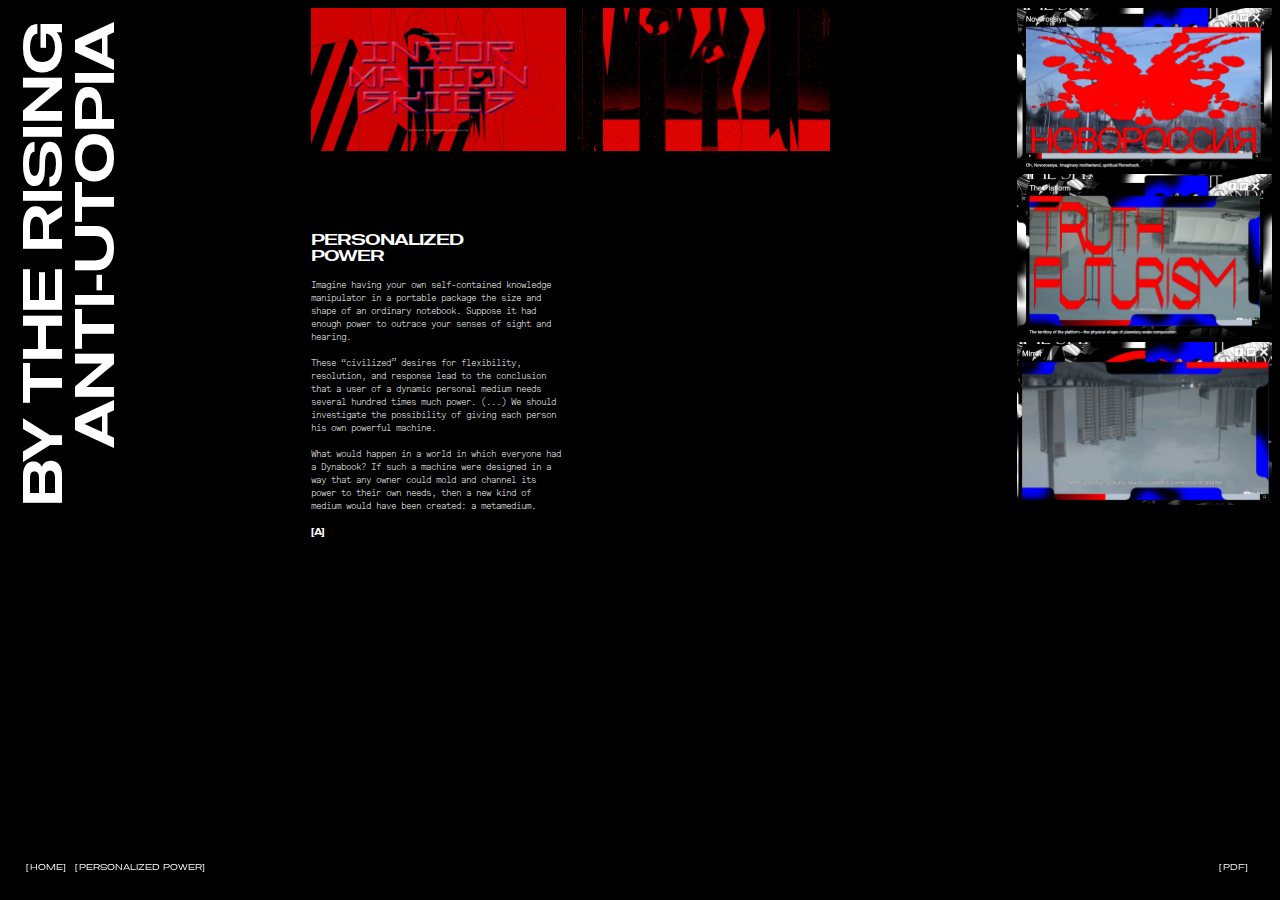
==== anti-utopia-1.html @ 2f4cb1c8 "first commit" ====
<!doctype html>

<html>
    <head>
        <meta charset="utf-8">
        <meta name="viewport" content="width=device-width, initial-scale=1.0">
        <link rel="stylesheet" href="styles.css">
    
    </head>

    <body id="anti-utopia-1">

        <div class="title-anti-utopia">
            BY THE RISING <br>ANTI-UTOPIA</br>
            <span class="title-tooltip-anti-utopia">In a dystopia, the canonical example is that of 1984. There is total surveillance. Information is gathered about everyone, and this information is used to decide who you are or how to behave. We seem detached from managing our personae in the public world, and managing how we define ourselves. The rhetoric of “Big Brother technologies” is easily—and frequently—ridiculed as “sinister conspiracies”, but the paradoxical result is that genuinely worrisome developments can seem “not so bad” simply for lacking the overt horrors of Orwell’s dystopia. Of course the perceived meaning may depend on the onlooker’s expectations, but now the cycle seems to expand—from utopias and dystopias, to the rise of anti-utopian dreams. <br></br><br><span style="font-family: 'Molde Semibold';">[A]</span>  Goldberg, Adele & Kay, Alan. (1977). Personal Dynamic Media.</br> <br><span style="font-family: 'Molde Semibold';">[B]</span>  Agre, Philip. (1994). Surveillance and Capture: Two Models of Privacy.</br>
            </span>
        </div>

        <div class="center">
            <div class="center-center">
            <img class="images-center" src="anti-utopia1.jpg">
            <img class="images-center" src="anti-utopia2.jpg">
            <span class="images-center-tooltip">Stills from the short film Information <br>Skies (2017), by Metahaven</br></span>
            </div>

            <div class="text1">
                <a class="concept-title" href="anti-utopia-2.html">Personalized <br>power</br></a> <br>Imagine having your own self-contained knowledge manipulator in a portable package the size and shape of an ordinary notebook. Suppose it had enough power to outrace your senses of sight and hearing.</br> <br>These “civilized” desires for flexibility, resolution, and response lead to the conclusion that a user of a dynamic personal medium needs several hundred times much power. (...) We should investigate the possibility of giving each person his own powerful machine.</br> <br>What would happen in a world in which everyone had a Dynabook? If such a machine were designed in a way that any owner could mold and channel its power to their own needs, then a new kind of medium would have been created: a metamedium.</br> <br><span style="font-family: 'Molde Semibold';">[A]</span></br>
            </div>
        </div>

        <div class="right">
            <img class="images-right" src="anti-utopia3.jpg">
            <img class="images-right" src="anti-utopia4.jpg">
            <img class="images-right" src="anti-utopia5.jpg">
            <span class="images-right-tooltip">Stills from the film The Sprawl: Propaganda <br>About Propaganda (2016), by Metahaven</br></span>
        </div>

        <footer>
            <a id="footer-button" href="index.html">[Home]</a>
            <a id="footer-button" href="anti-utopia-1.html">[Personalized Power]</a>
            <a id="pdf" href="https://i.ibb.co/DVjY7Kn/By-the-Rising-Anti-utopia.jpg" target="_blank">[pdf]</a>
        </footer>
        
    </body>
</html>
---- styles.css ----
@font-face {
    font-family:'Molde Semibold';
    src: url('Molde-Expanded-Semibold.ttf') format('truetype'),
    url('Molde-Expanded-Semibold.otf') format('.otf');
    font-weight: normal;
    font-style: normal;
}

@font-face {
    font-family:'Molde Regular';
    src: url('Molde-Expanded-Regular.ttf') format('truetype'),
    url('Molde-Expanded-Regular.otf') format('.otf');
    font-weight: normal;
    font-style: normal;
}

@font-face {
    font-family:'Messina Light';
    src: url('MessinaSansMono-Light.ttf') format('truetype'),
    url('MessinaSansMono-Light.otf') format('.otf');
    font-weight: normal;
    font-style: normal;
}

/**/
/**/
/*HOME PAGE*/

/*title home*/
body#index {
    background-image: url('https://i.ibb.co/TBshb9v/gif.gif');
    background-size: cover;
    margin: 0;
    height: 100%;
    overflow: hidden;
}


.title {
    width: 100%;
    padding: 20% 0;
}

.title-index {
    width: 53%;
    margin: auto;
    text-align: center;
    font-family: 'Molde Semibold';
    font-size: 70px;
    color: red;
    line-height: 60px;
    letter-spacing: -2px;
}

.title-tooltip-index {
    visibility: hidden;
    width: 722px;
    background-color: black;
    color: red;
    text-align: left;
    border-radius: 0px;
    padding: 4px 6px;

    /* Position the tooltip */
    position: absolute;
    z-index: 1;
  
    left: 50%;
    margin-left: -361px;
  
    font-family: 'Messina Light';
    letter-spacing: -1px;
    font-size: 12px;
    line-height: 15px;
}

.title-index:hover .title-tooltip-index {
    visibility: visible;
  }


/*buttons index*/
#button1 {
    margin-top: -75px;
    transform: rotate(-90deg);
    text-align: center;
    text-transform: uppercase;
    font-family: 'Molde Semibold';
    font-size: 13px;
    color: red;
    float: left;
    text-decoration: none;
}

#button1:hover {
    color: white;
}

#button2 {
    margin-top: -75px;
    transform: rotate(-90deg);
    text-align: center;
    text-transform: uppercase;
    font-family: 'Molde Semibold';
    font-size: 13px;
    color: red;
    float: right;
    text-decoration: none;
}

#button2:hover {
    color: white;
}



/**/
/**/
/*ANTI-UTOPIA 1*/
body#anti-utopia-1 {
    background-color: black;
    overflow: hidden;
}

/*column 1*/
.title-anti-utopia {
    width: 8%;
    float: left;
    padding-bottom: 1.2%;
    padding-right: 1%;
    font-family: 'Molde Semibold';
    font-size: 54px;
    text-align: right;
    color: white;
    line-height: 52px;
    letter-spacing: -2px;
    writing-mode: vertical-rl;
    transform: rotate(180deg);
}

.title-tooltip-anti-utopia {
    visibility: hidden;
    color: red;
    background-color: black;
    border-radius: 0px;
    padding: 4px 6px;
    text-align: left;
    width: 700px;
    writing-mode: horizontal-tb;
    transform: rotate(180deg);

    font-family: 'Messina Light';
    font-size: 11px;
    line-height: 14px;
    letter-spacing: -1px;
}

.title-anti-utopia:hover .title-tooltip-anti-utopia {
    visibility: visible;
}

.title-anti-utopia:hover {
    color: red;
}

/*column 2*/
.center {
    width: 42%;
    float: left;
    margin-left: 15%;
    line-height: 12px;

}

.images-center {
    width: 48%;
    height: auto;
    margin-right: 1%;
    margin-bottom: 1%;
}

.images-center-tooltip {
    visibility: hidden;
    color: red;
    background-color: black;
    border-radius: 0px;
    font-family: 'Messina Light';
    font-size: 9px;
    line-height: 12px;
    letter-spacing: -1px;
}

.center-center:hover .images-center-tooltip {
    visibility: visible;
}

.concept-title {
    font-family: 'Molde Semibold';
    font-size: 16px;
    line-height: 16px;
    text-transform: uppercase;
    text-decoration: none;
    color: white;
}

.concept-title:hover {
    color: red;
}

.text1 {
    width: 48%;
    margin-top: 9%;
    color: white;
    font-family: 'Messina Light';
    font-size: 9px;
    line-height: 13px;
    letter-spacing: -1px;
}

/*column 3*/
.right {
    width: 20.16%;
    float: right;
    line-height: 12px;
}

.images-right {
    width: 100%;
    margin-bottom: 1%;
}

.images-right-tooltip {
    visibility: hidden;
    color: red;
    background-color: black;
    border-radius: 0px;
    font-family: 'Messina Light';
    font-size: 9px;
    line-height: 12px;
    letter-spacing: -1px;
}

.right:hover .images-right-tooltip {
    visibility: visible;
}



/**/
/**/
/*ANTI-UTOPIA 2*/
body#anti-utopia-2 {
    background-color: black;
    overflow: hidden;
}

/*column 2*/
.center2 {
    width: 20.16%;
    float: left;
    margin-top: 17%;
    margin-left: 28%;
    color: white;
    font-family: 'Messina Light';
    font-size: 9px;
    line-height: 13px;
    letter-spacing: -1px;
}

/*column 3*/
.right2 {
    width: 20.16%;
    float: right;
    margin-top: 24%;
    line-height: 12px;
}

.images-right-2 {
    width: 100%;
    margin-bottom: 1%;
}

.images-right-2-tooltip {
    visibility: hidden;
    color: red;
    background-color: black;
    border-radius: 0px;
    font-family: 'Messina Light';
    font-size: 9px;
    line-height: 12px;
    letter-spacing: -1px;
}

.right2:hover .images-right-2-tooltip {
    visibility: visible;
}



/**/
/**/
/*ANTI-UTOPIA 3*/
body#anti-utopia-3 {
    background-color: black;
    overflow: hidden;
}

/*column 2*/
.center3 {
    width: 20.16%;
    float: left;
    margin-left: 28%;
    line-height: 12px;
}

.images-center-3 {
    width: 100%;
    margin-bottom: 1%;
}

.images-center-3-tooltip {
    visibility: hidden;
    color: red;
    background-color: black;
    border-radius: 0px;
    font-family: 'Messina Light';
    font-size: 9px;
    line-height: 12px;
    letter-spacing: -1px;
}

.center3:hover .images-center-3-tooltip {
    visibility: visible;
}

/*column 3*/
.center3emeio {
    width: 20.16%;
    float: left;
    margin-top: 25%;
    margin-left: 0.5%;
    color: white;
    font-family: 'Messina Light';
    font-size: 9px;
    line-height: 13px;
    letter-spacing: -1px;
}

/*column 4*/
.right3 {
    width: 20.16%;
    float: right;
    margin-top: 25%;
    margin-right: 1%;
    color: white;
    font-family: 'Messina Light';
    font-size: 9px;
    line-height: 13px;
    letter-spacing: -1px;
}



/**/
/**/
/*ANTI-UTOPIA 4*/
body#anti-utopia-4 {
    background-color: black;
    overflow: hidden;
}

/*column 2*/
.center4 {
    width: 20.16%;
    float: left;
    margin-top: 20%;
    margin-left: 48.66%;
    color: white;
    font-family: 'Messina Light';
    font-size: 9px;
    line-height: 13px;
    letter-spacing: -1px;
}

/*column 3*/
.right4 {
    width: 20.16%;
    float: right;
    margin-top: 20%;
    line-height: 12px;
}

.images-right-4 {
    width: 100%;
    margin-bottom: 1%;
}

.images-right-4-tooltip {
    visibility: hidden;
    color: red;
    background-color: black;
    border-radius: 0px;
    font-family: 'Messina Light';
    font-size: 9px;
    line-height: 12px;
    letter-spacing: -1px;
}

.right4:hover .images-right-4-tooltip {
    visibility: visible;
}



/**/
/**/
/*DYSTOPIAS 1*/
body#dystopias-1 {
    background-color: black;
    overflow: hidden;
}

/*column 2*/
.center5 {
    width: 20.16%;
    margin-left: 15%;
    float: left;
    line-height: 12px;
}

.images-center-5 {
    width: 100%;
    margin-bottom: 1%;
}

.images-center-5-tooltip {
    visibility: hidden;
    color: red;
    background-color: black;
    border-radius: 0px;
    font-family: 'Messina Light';
    font-size: 9px;
    line-height: 12px;
    letter-spacing: -1px;
}

.center5:hover .images-center-5-tooltip {
    visibility: visible;
}

/*column 3*/
.center5emeio {
    width: 20.16%;
    float: left;
    margin-top: 16.5%;
    margin-left: 0.5%;
    color: white;
    font-family: 'Messina Light';
    font-size: 9px;
    line-height: 13px;
    letter-spacing: -1px;
}

/*column 4*/
.right5 {
    width: 20.16%;
    float: right;
    line-height: 12px;
}

.images-right-5 {
    width: 100%;
    margin-bottom: 1%;
}

.images-right-5-tooltip {
    visibility: hidden;
    color: red;
    background-color: black;
    border-radius: 0px;
    font-family: 'Messina Light';
    font-size: 9px;
    line-height: 12px;
    letter-spacing: -1px;
}

.right5:hover .images-right-5-tooltip {
    visibility: visible;
}



/**/
/**/
/*DYSTOPIAS 2*/
body#dystopias-2 {
    background-color: black;
    overflow: hidden;
}

/*column 2*/
.center6 {
    width: 20.16%;
    margin-top: 24%;
    margin-left: 28%;
    float: left;
    line-height: 12px;
}

.images-center-6 {
    width: 100%;
    margin-bottom: 1%;
}

.images-center-6-tooltip {
    visibility: hidden;
    color: red;
    background-color: black;
    border-radius: 0px;
    font-family: 'Messina Light';
    font-size: 9px;
    line-height: 12px;
    letter-spacing: -1px;
}

.center6:hover .images-center-6-tooltip {
    visibility: visible;
}

/*column 3*/
.center6emeio {
    width: 20.16%;
    float: left;
    margin-top: 24%;
    margin-left: 0.5%;
    color: white;
    font-family: 'Messina Light';
    font-size: 9px;
    line-height: 13px;
    letter-spacing: -1px;
}

/*column 4*/
.right6 {
    width: 20.16%;
    float: right;
    margin-top: 24%;
    margin-right: 1%;
    color: white;
    font-family: 'Messina Light';
    font-size: 9px;
    line-height: 13px;
    letter-spacing: -1px;
}



/**/
/**/
/*DYSTOPIAS 3*/
body#dystopias-3 {
    background-color: black;
    overflow: hidden;
}

/*column 2*/
.center7 {
    width: 20.16%;
    float: left;
    margin-left: 28%;
    color: white;
    font-family: 'Messina Light';
    font-size: 9px;
    line-height: 13px;
    letter-spacing: -1px;
}

/*column 3*/
.center7emeio {
    width: 20.16%;
    float: left;
    margin-top: 18%;
    margin-left: 0.5%;
    color: white;
    font-family: 'Messina Light';
    font-size: 9px;
    line-height: 13px;
    letter-spacing: -1px;
}

/*column 4*/
.right7 {
    width: 20.16%;
    float: right;
    line-height: 12px;
    margin-top: 18.5%;
}

.images-right-7 {
    width: 100%;
    margin-bottom: 1%;
}

.images-right-7-tooltip {
    visibility: hidden;
    color: red;
    background-color: black;
    border-radius: 0px;
    font-family: 'Messina Light';
    font-size: 9px;
    line-height: 12px;
    letter-spacing: -1px;
}

.right7:hover .images-right-7-tooltip {
    visibility: visible;
}



/**/
/**/
/*DYSTOPIAS 4*/
body#dystopias-4 {
    background-color: black;
    overflow: hidden;
}

/*column 2*/
.center8 {
    width: 20.16%;
    margin-left: 15%;
    float: left;
    line-height: 12px;
}

.images-center-8 {
    width: 100%;
    margin-bottom: 1%;
}

.images-center-8-tooltip {
    visibility: hidden;
    color: red;
    background-color: black;
    border-radius: 0px;
    font-family: 'Messina Light';
    font-size: 9px;
    line-height: 12px;
    letter-spacing: -1px;
}

.center8:hover .images-center-8-tooltip {
    visibility: visible;
}

/*column 3*/
.center8emeio {
    width: 20.16%;
    float: left;
    margin-top: 29.5%;
    margin-left: 14%;
    color: white;
    font-family: 'Messina Light';
    font-size: 9px;
    line-height: 13px;
    letter-spacing: -1px;
}

/*column 4*/
.right8 {
    width: 20.16%;
    float: right;
    line-height: 12px;
    margin-top: 18%;
}

.images-right-8 {
    width: 100%;
    margin-bottom: 1%;
}

.images-right-8-tooltip {
    visibility: hidden;
    color: red;
    background-color: black;
    border-radius: 0px;
    font-family: 'Messina Light';
    font-size: 9px;
    line-height: 12px;
    letter-spacing: -1px;
}

.right8:hover .images-right-8-tooltip {
    visibility: visible;
}



/**/
/**/
/*FOOTER*/
footer {
    width: 100%;
    position: fixed;
    bottom: 3%;
    left: 1.5%;
    font-family: 'Molde Regular';
    font-size: 8px;
    color: white;
    text-transform: uppercase;
}

#footer-button {
    text-decoration: none;
    color: white;
    margin-left: 0.5%;
}

#footer-button:hover {
    color: red;
}

#pdf {
    float: right;
    margin-right: 4%;
    text-align: right;
    color: white;
    text-decoration: none;
}

#pdf:hover {
    color: red;
}



/**/
/**/
/*MEDIA QUERIES*/
@media screen and (max-width: 750px) {
    .title {
        padding: 40% 0;
    }

    .title-index {
      font-size: 40px;
      line-height: 40px;
    }

    .title-tooltip-index {
        width: 320px;
        margin-left: -160px;
    }
  }

  @media screen and (max-width: 850px) {
    .title-tooltip-anti-utopia {
        width: 300px;
    }
  }
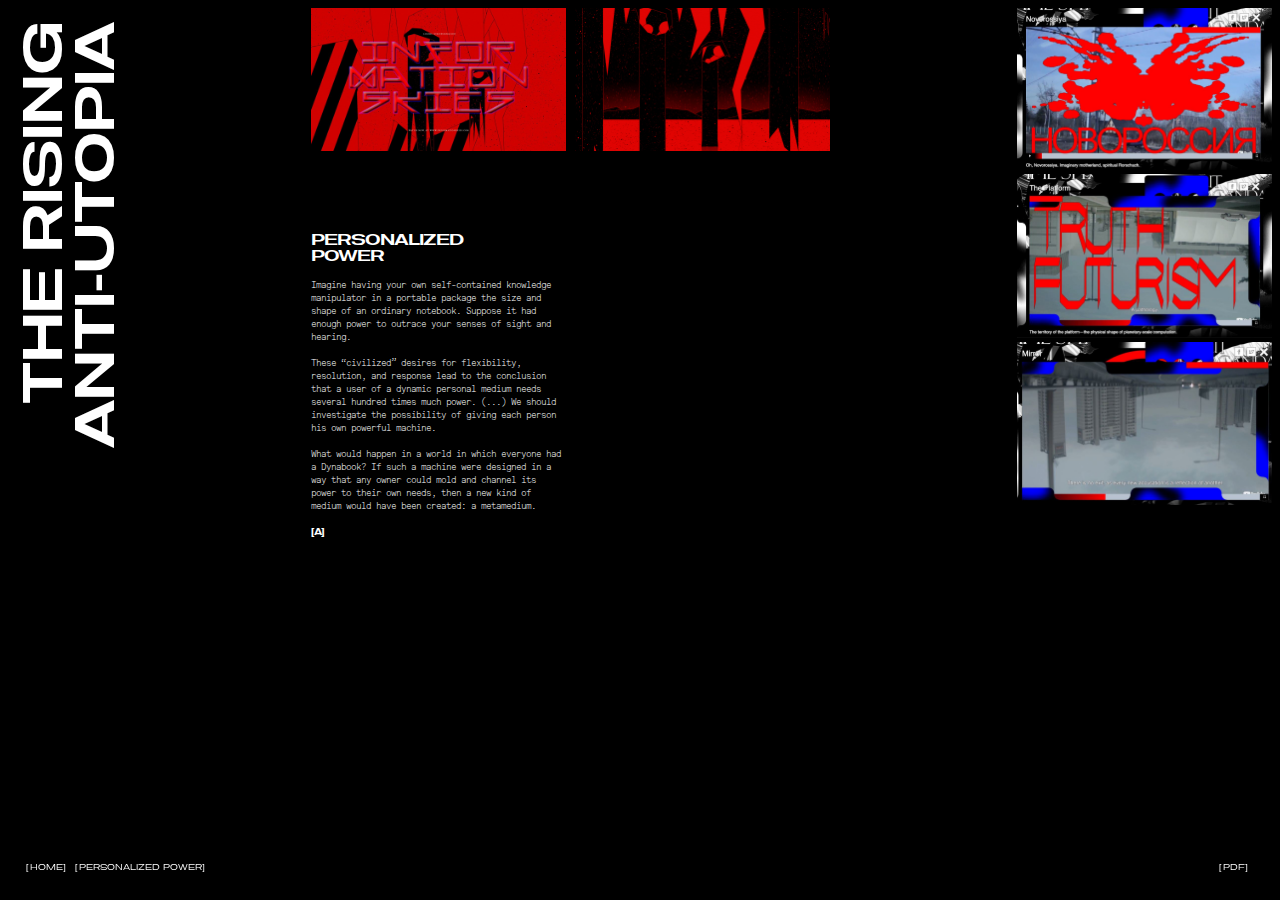
==== commit 6eccdcd7: "second" ====
--- a/anti-utopia-1.html
+++ b/anti-utopia-1.html
@@ -11,7 +11,7 @@
     <body id="anti-utopia-1">
 
         <div class="title-anti-utopia">
-            BY THE RISING <br>ANTI-UTOPIA</br>
+            THE RISING <br>ANTI-UTOPIA</br>
             <span class="title-tooltip-anti-utopia">In a dystopia, the canonical example is that of 1984. There is total surveillance. Information is gathered about everyone, and this information is used to decide who you are or how to behave. We seem detached from managing our personae in the public world, and managing how we define ourselves. The rhetoric of “Big Brother technologies” is easily—and frequently—ridiculed as “sinister conspiracies”, but the paradoxical result is that genuinely worrisome developments can seem “not so bad” simply for lacking the overt horrors of Orwell’s dystopia. Of course the perceived meaning may depend on the onlooker’s expectations, but now the cycle seems to expand—from utopias and dystopias, to the rise of anti-utopian dreams. <br></br><br><span style="font-family: 'Molde Semibold';">[A]</span>  Goldberg, Adele & Kay, Alan. (1977). Personal Dynamic Media.</br> <br><span style="font-family: 'Molde Semibold';">[B]</span>  Agre, Philip. (1994). Surveillance and Capture: Two Models of Privacy.</br>
             </span>
         </div>
--- a/styles.css
+++ b/styles.css
@@ -46,9 +46,9 @@
     margin: auto;
     text-align: center;
     font-family: 'Molde Semibold';
-    font-size: 70px;
-    color: red;
-    line-height: 60px;
+    font-size: 65px;
+    color: red;
+    line-height: 55px;
     letter-spacing: -2px;
 }
 
@@ -258,7 +258,7 @@
 .center2 {
     width: 20.16%;
     float: left;
-    margin-top: 17%;
+    margin-top: 1%;
     margin-left: 28%;
     color: white;
     font-family: 'Messina Light';
@@ -373,7 +373,7 @@
 .center4 {
     width: 20.16%;
     float: left;
-    margin-top: 20%;
+    margin-top: 1%;
     margin-left: 48.66%;
     color: white;
     font-family: 'Messina Light';
@@ -758,4 +758,22 @@
     .title-tooltip-anti-utopia {
         width: 300px;
     }
+  }
+
+  @media screen and (max-width: 850px) {
+    body#dystopias-2 {
+        overflow: scroll;
+    }
+
+    body#dystopias-3 {
+        overflow: scroll;
+    }
+
+    body#anti-utopia-3 {
+        overflow: scroll;
+    }
+
+    body#anti-utopia-4 {
+        overflow: scroll;
+    }
   }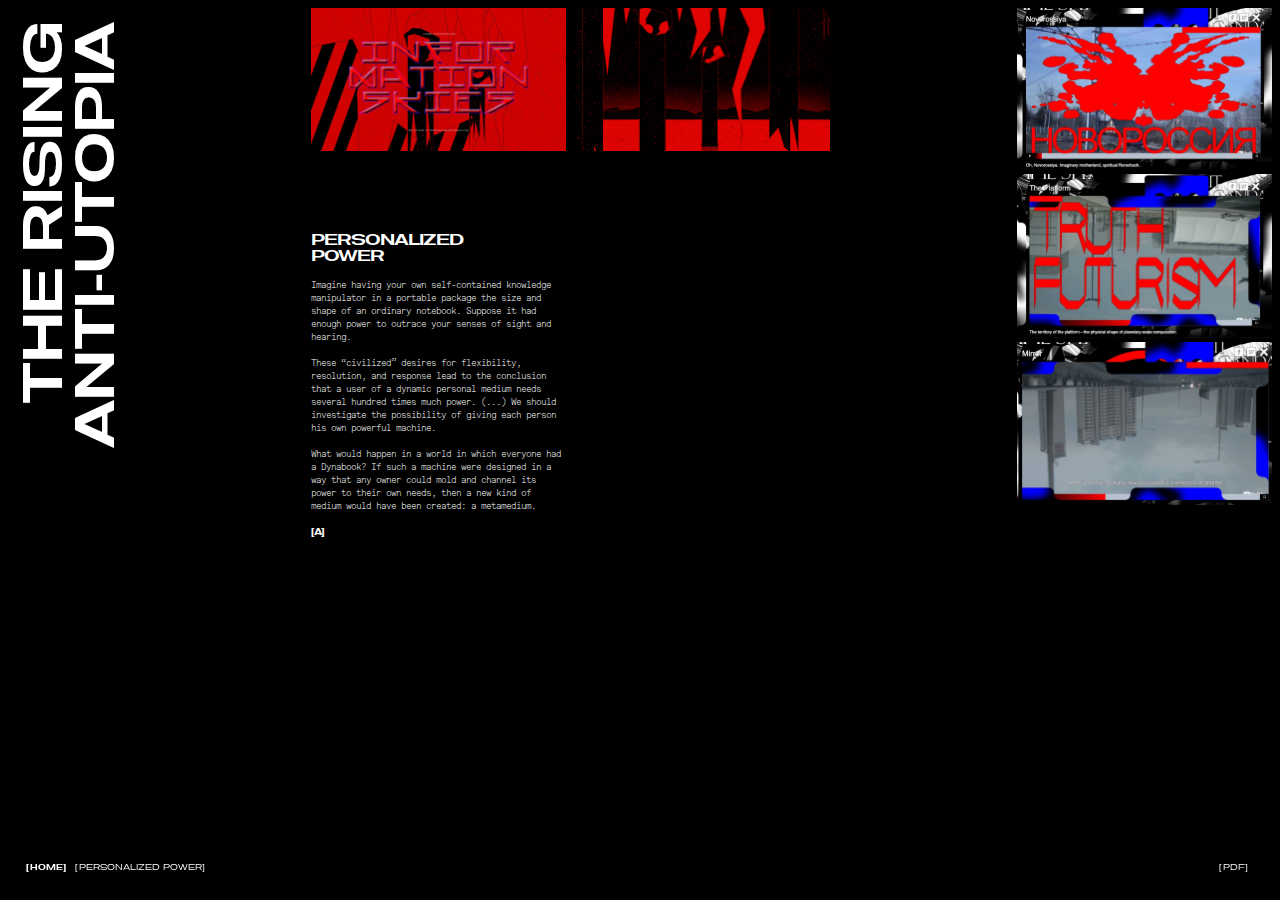
==== commit 759088cb: "4" ====
--- a/anti-utopia-1.html
+++ b/anti-utopia-1.html
@@ -36,9 +36,9 @@
         </div>
 
         <footer>
-            <a id="footer-button" href="index.html">[Home]</a>
+            <a id="home" href="index.html">[Home]</a>
             <a id="footer-button" href="anti-utopia-1.html">[Personalized Power]</a>
-            <a id="pdf" href="https://i.ibb.co/DVjY7Kn/By-the-Rising-Anti-utopia.jpg" target="_blank">[pdf]</a>
+            <a id="pdf" href="https://i.ibb.co/GV8TdT9/The-Rising-Anti-utopia.jpg" target="_blank">[pdf]</a>
         </footer>
         
     </body>
--- a/styles.css
+++ b/styles.css
@@ -54,7 +54,7 @@
 
 .title-tooltip-index {
     visibility: hidden;
-    width: 722px;
+    width: 675px;
     background-color: black;
     color: red;
     text-align: left;
@@ -66,7 +66,7 @@
     z-index: 1;
   
     left: 50%;
-    margin-left: -361px;
+    margin-left: -338px;
   
     font-family: 'Messina Light';
     letter-spacing: -1px;
@@ -119,7 +119,6 @@
 /*ANTI-UTOPIA 1*/
 body#anti-utopia-1 {
     background-color: black;
-    overflow: hidden;
 }
 
 /*column 1*/
@@ -145,7 +144,7 @@
     border-radius: 0px;
     padding: 4px 6px;
     text-align: left;
-    width: 700px;
+    width: 680px;
     writing-mode: horizontal-tb;
     transform: rotate(180deg);
 
@@ -251,7 +250,6 @@
 /*ANTI-UTOPIA 2*/
 body#anti-utopia-2 {
     background-color: black;
-    overflow: hidden;
 }
 
 /*column 2*/
@@ -302,7 +300,6 @@
 /*ANTI-UTOPIA 3*/
 body#anti-utopia-3 {
     background-color: black;
-    overflow: hidden;
 }
 
 /*column 2*/
@@ -417,7 +414,6 @@
 /*DYSTOPIAS 1*/
 body#dystopias-1 {
     background-color: black;
-    overflow: hidden;
 }
 
 /*column 2*/
@@ -495,7 +491,6 @@
 /*DYSTOPIAS 2*/
 body#dystopias-2 {
     background-color: black;
-    overflow: hidden;
 }
 
 /*column 2*/
@@ -560,7 +555,6 @@
 /*DYSTOPIAS 3*/
 body#dystopias-3 {
     background-color: black;
-    overflow: hidden;
 }
 
 /*column 2*/
@@ -579,7 +573,7 @@
 .center7emeio {
     width: 20.16%;
     float: left;
-    margin-top: 18%;
+    margin-top: 17.5%;
     margin-left: 0.5%;
     color: white;
     font-family: 'Messina Light';
@@ -658,7 +652,7 @@
 .center8emeio {
     width: 20.16%;
     float: left;
-    margin-top: 29.5%;
+    margin-top: 17%;
     margin-left: 14%;
     color: white;
     font-family: 'Messina Light';
@@ -717,6 +711,17 @@
     margin-left: 0.5%;
 }
 
+#home {
+    text-decoration: none;
+    color: white;
+    margin-left: 0.5%;
+    font-family: 'Molde Semibold';
+}
+
+#home:hover {
+    color: red;
+}
+
 #footer-button:hover {
     color: red;
 }
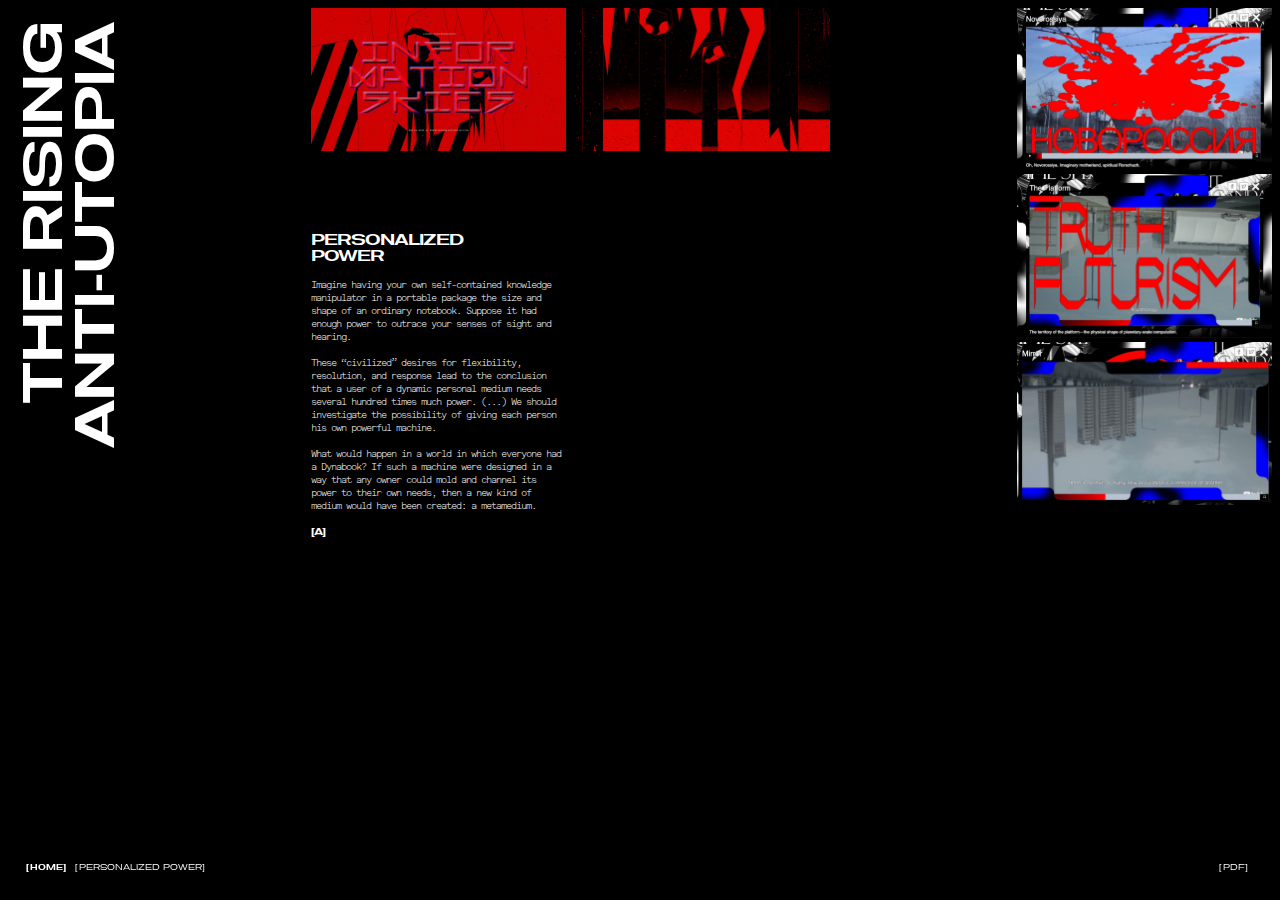
==== commit f964829e: "9" ====
--- a/anti-utopia-1.html
+++ b/anti-utopia-1.html
@@ -5,6 +5,7 @@
         <meta charset="utf-8">
         <meta name="viewport" content="width=device-width, initial-scale=1.0">
         <link rel="stylesheet" href="styles.css">
+        <title>The Rising Anti-utopia</title>
     
     </head>
 
@@ -12,7 +13,7 @@
 
         <div class="title-anti-utopia">
             THE RISING <br>ANTI-UTOPIA</br>
-            <span class="title-tooltip-anti-utopia">In a dystopia, the canonical example is that of 1984. There is total surveillance. Information is gathered about everyone, and this information is used to decide who you are or how to behave. We seem detached from managing our personae in the public world, and managing how we define ourselves. The rhetoric of “Big Brother technologies” is easily—and frequently—ridiculed as “sinister conspiracies”, but the paradoxical result is that genuinely worrisome developments can seem “not so bad” simply for lacking the overt horrors of Orwell’s dystopia. Of course the perceived meaning may depend on the onlooker’s expectations, but now the cycle seems to expand—from utopias and dystopias, to the rise of anti-utopian dreams. <br></br><br><span style="font-family: 'Molde Semibold';">[A]</span>  Goldberg, Adele & Kay, Alan. (1977). Personal Dynamic Media.</br> <br><span style="font-family: 'Molde Semibold';">[B]</span>  Agre, Philip. (1994). Surveillance and Capture: Two Models of Privacy.</br>
+            <span class="title-tooltip-anti-utopia">In a dystopia, the canonical example is that of 1984. There is total surveillance. Information is gathered about everyone, and this information is used to decide who you are or how to behave. We seem detached from managing our personae in the public world, and managing how we define ourselves. The rhetoric of “Big Brother technologies” is easily—and frequently—ridiculed as “sinister conspiracies”, but the paradoxical result is that genuinely worrisome developments can seem “not so bad” simply for lacking the overt horrors of Orwell’s dystopia. Of course the perceived meaning may depend on the onlooker’s expectations, but now the cycle seems to expand—from utopias and dystopias, to the rise of anti-utopian dreams. <br></br><br><span class="reference"><span style="font-family: 'Molde Semibold';">[A]</span>  Goldberg, Adele & Kay, Alan. (1977). Personal Dynamic Media.</br> <br><span style="font-family: 'Molde Semibold';">[B]</span>  Agre, Philip. (1994). Surveillance and Capture: Two Models of Privacy.</span></br>
             </span>
         </div>
 
--- a/styles.css
+++ b/styles.css
@@ -144,22 +144,26 @@
     border-radius: 0px;
     padding: 4px 6px;
     text-align: left;
-    width: 680px;
+    width: 640px;
     writing-mode: horizontal-tb;
     transform: rotate(180deg);
 
     font-family: 'Messina Light';
+    font-size: 12px;
+    line-height: 15px;
+    letter-spacing: -1px;
+}
+
+.title-anti-utopia:hover .title-tooltip-anti-utopia {
+    visibility: visible;
+}
+
+.title-anti-utopia:hover {
+    color: red;
+}
+
+.reference {
     font-size: 11px;
-    line-height: 14px;
-    letter-spacing: -1px;
-}
-
-.title-anti-utopia:hover .title-tooltip-anti-utopia {
-    visibility: visible;
-}
-
-.title-anti-utopia:hover {
-    color: red;
 }
 
 /*column 2*/
@@ -184,8 +188,8 @@
     background-color: black;
     border-radius: 0px;
     font-family: 'Messina Light';
-    font-size: 9px;
-    line-height: 12px;
+    font-size: 10px;
+    line-height: 13px;
     letter-spacing: -1px;
 }
 
@@ -211,7 +215,7 @@
     margin-top: 9%;
     color: white;
     font-family: 'Messina Light';
-    font-size: 9px;
+    font-size: 10px;
     line-height: 13px;
     letter-spacing: -1px;
 }
@@ -234,8 +238,8 @@
     background-color: black;
     border-radius: 0px;
     font-family: 'Messina Light';
-    font-size: 9px;
-    line-height: 12px;
+    font-size: 10px;
+    line-height: 13px;
     letter-spacing: -1px;
 }
 
@@ -260,7 +264,7 @@
     margin-left: 28%;
     color: white;
     font-family: 'Messina Light';
-    font-size: 9px;
+    font-size: 10px;
     line-height: 13px;
     letter-spacing: -1px;
 }
@@ -284,8 +288,8 @@
     background-color: black;
     border-radius: 0px;
     font-family: 'Messina Light';
-    font-size: 9px;
-    line-height: 12px;
+    font-size: 10px;
+    line-height: 13px;
     letter-spacing: -1px;
 }
 
@@ -321,8 +325,8 @@
     background-color: black;
     border-radius: 0px;
     font-family: 'Messina Light';
-    font-size: 9px;
-    line-height: 12px;
+    font-size: 10px;
+    line-height: 13px;
     letter-spacing: -1px;
 }
 
@@ -334,11 +338,11 @@
 .center3emeio {
     width: 20.16%;
     float: left;
-    margin-top: 25%;
+    margin-top: 22.5%;
     margin-left: 0.5%;
     color: white;
     font-family: 'Messina Light';
-    font-size: 9px;
+    font-size: 10px;
     line-height: 13px;
     letter-spacing: -1px;
 }
@@ -347,11 +351,11 @@
 .right3 {
     width: 20.16%;
     float: right;
-    margin-top: 25%;
+    margin-top: 22.5%;
     margin-right: 1%;
     color: white;
     font-family: 'Messina Light';
-    font-size: 9px;
+    font-size: 10px;
     line-height: 13px;
     letter-spacing: -1px;
 }
@@ -363,7 +367,6 @@
 /*ANTI-UTOPIA 4*/
 body#anti-utopia-4 {
     background-color: black;
-    overflow: hidden;
 }
 
 /*column 2*/
@@ -374,7 +377,7 @@
     margin-left: 48.66%;
     color: white;
     font-family: 'Messina Light';
-    font-size: 9px;
+    font-size: 10px;
     line-height: 13px;
     letter-spacing: -1px;
 }
@@ -398,8 +401,8 @@
     background-color: black;
     border-radius: 0px;
     font-family: 'Messina Light';
-    font-size: 9px;
-    line-height: 12px;
+    font-size: 10px;
+    line-height: 13px;
     letter-spacing: -1px;
 }
 
@@ -435,8 +438,8 @@
     background-color: black;
     border-radius: 0px;
     font-family: 'Messina Light';
-    font-size: 9px;
-    line-height: 12px;
+    font-size: 10px;
+    line-height: 13px;
     letter-spacing: -1px;
 }
 
@@ -448,11 +451,11 @@
 .center5emeio {
     width: 20.16%;
     float: left;
-    margin-top: 16.5%;
+    margin-top: 14.7%;
     margin-left: 0.5%;
     color: white;
     font-family: 'Messina Light';
-    font-size: 9px;
+    font-size: 10px;
     line-height: 13px;
     letter-spacing: -1px;
 }
@@ -475,8 +478,8 @@
     background-color: black;
     border-radius: 0px;
     font-family: 'Messina Light';
-    font-size: 9px;
-    line-height: 12px;
+    font-size: 10px;
+    line-height: 13px;
     letter-spacing: -1px;
 }
 
@@ -496,7 +499,7 @@
 /*column 2*/
 .center6 {
     width: 20.16%;
-    margin-top: 24%;
+    margin-top: 21%;
     margin-left: 28%;
     float: left;
     line-height: 12px;
@@ -513,8 +516,8 @@
     background-color: black;
     border-radius: 0px;
     font-family: 'Messina Light';
-    font-size: 9px;
-    line-height: 12px;
+    font-size: 10px;
+    line-height: 13px;
     letter-spacing: -1px;
 }
 
@@ -526,11 +529,11 @@
 .center6emeio {
     width: 20.16%;
     float: left;
-    margin-top: 24%;
+    margin-top: 21%;
     margin-left: 0.5%;
     color: white;
     font-family: 'Messina Light';
-    font-size: 9px;
+    font-size: 10px;
     line-height: 13px;
     letter-spacing: -1px;
 }
@@ -539,11 +542,11 @@
 .right6 {
     width: 20.16%;
     float: right;
-    margin-top: 24%;
+    margin-top: 21%;
     margin-right: 1%;
     color: white;
     font-family: 'Messina Light';
-    font-size: 9px;
+    font-size: 10px;
     line-height: 13px;
     letter-spacing: -1px;
 }
@@ -564,7 +567,7 @@
     margin-left: 28%;
     color: white;
     font-family: 'Messina Light';
-    font-size: 9px;
+    font-size: 10px;
     line-height: 13px;
     letter-spacing: -1px;
 }
@@ -573,11 +576,11 @@
 .center7emeio {
     width: 20.16%;
     float: left;
-    margin-top: 17.5%;
+    margin-top: 14%;
     margin-left: 0.5%;
     color: white;
     font-family: 'Messina Light';
-    font-size: 9px;
+    font-size: 10px;
     line-height: 13px;
     letter-spacing: -1px;
 }
@@ -587,7 +590,7 @@
     width: 20.16%;
     float: right;
     line-height: 12px;
-    margin-top: 18.5%;
+    margin-top: 15%;
 }
 
 .images-right-7 {
@@ -601,8 +604,8 @@
     background-color: black;
     border-radius: 0px;
     font-family: 'Messina Light';
-    font-size: 9px;
-    line-height: 12px;
+    font-size: 10px;
+    line-height: 13px;
     letter-spacing: -1px;
 }
 
@@ -639,8 +642,8 @@
     background-color: black;
     border-radius: 0px;
     font-family: 'Messina Light';
-    font-size: 9px;
-    line-height: 12px;
+    font-size: 10px;
+    line-height: 13px;
     letter-spacing: -1px;
 }
 
@@ -656,7 +659,7 @@
     margin-left: 14%;
     color: white;
     font-family: 'Messina Light';
-    font-size: 9px;
+    font-size: 10px;
     line-height: 13px;
     letter-spacing: -1px;
 }
@@ -680,8 +683,8 @@
     background-color: black;
     border-radius: 0px;
     font-family: 'Messina Light';
-    font-size: 9px;
-    line-height: 12px;
+    font-size: 10px;
+    line-height: 13px;
     letter-spacing: -1px;
 }
 
@@ -763,22 +766,4 @@
     .title-tooltip-anti-utopia {
         width: 300px;
     }
-  }
-
-  @media screen and (max-width: 850px) {
-    body#dystopias-2 {
-        overflow: scroll;
-    }
-
-    body#dystopias-3 {
-        overflow: scroll;
-    }
-
-    body#anti-utopia-3 {
-        overflow: scroll;
-    }
-
-    body#anti-utopia-4 {
-        overflow: scroll;
-    }
   }